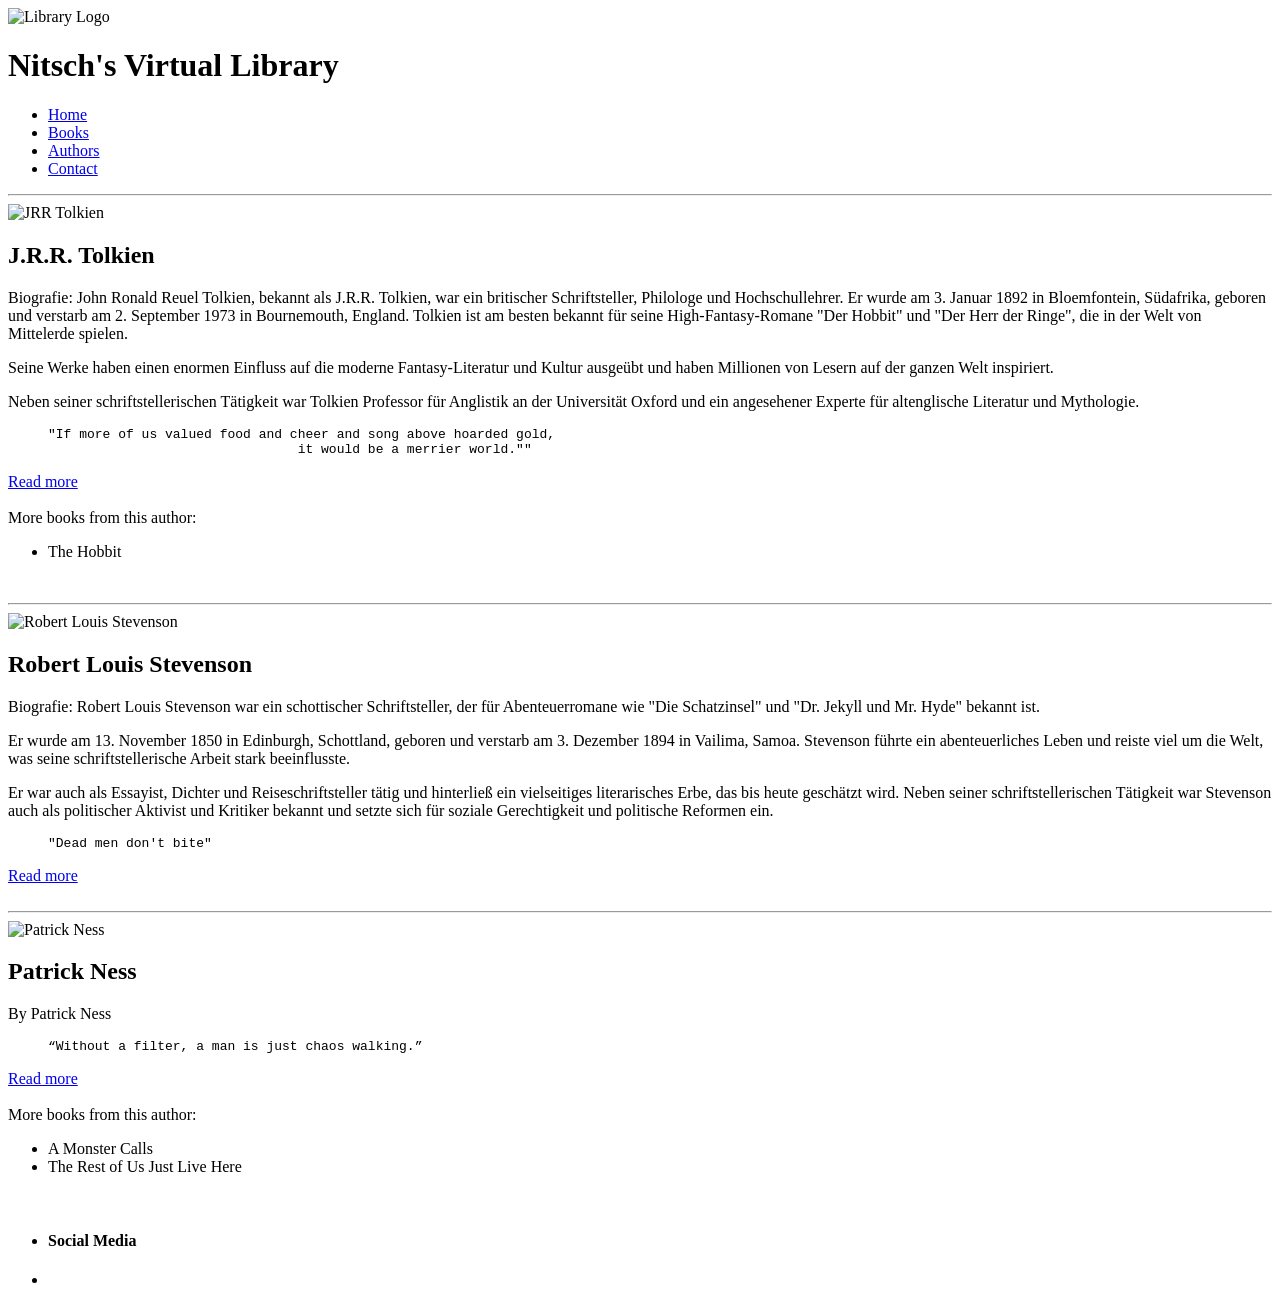
==== authors.html @ 2e57514d "virtual library" ====
<!DOCTYPE html>
<html lang="en">


<head>
    <meta charset="UTF-8">
    <meta name="viewport" content="width=device-width, initial-scale=1.0">
    <title>Virtual Library - Authors</title>
</head>

<body>
    <header>
        <img width="180" src="https://www.logotypes101.com/logos/835/FF20BAD271C87FAD9CA3F0C2E65466D2/the_library.png"
            alt="Library Logo">
        <h1>Nitsch's Virtual Library</h1>
        <nav>
            <ul>
                <li><a href="http://127.0.0.1:3000/library.html">Home</a></li>
                <li><a href="https://examplebooks.com">Books</a></li>
                <li><a href="http://127.0.0.1:3000/authors.html">Authors</a></li>
                <li><a href="https://examplecontact.com">Contact</a></li>
            </ul>
        </nav>
    </header>
    <main>
        <hr />
        <article>
            <img width="240"
                src="https://upload.wikimedia.org/wikipedia/commons/thumb/d/d4/J._R._R._Tolkien%2C_ca._1925.jpg/250px-J._R._R._Tolkien%2C_ca._1925.jpg"
                alt="JRR Tolkien">
            <h2>J.R.R. Tolkien</h2>
            <p>Biografie: John Ronald Reuel Tolkien, bekannt als J.R.R. Tolkien, war ein britischer
                Schriftsteller,
                Philologe und Hochschullehrer. Er wurde am 3. Januar 1892 in Bloemfontein, Südafrika,
                geboren
                und verstarb am 2. September 1973 in Bournemouth, England. Tolkien ist am besten bekannt für
                seine High-Fantasy-Romane "Der Hobbit" und "Der Herr der Ringe", die in der Welt von
                Mittelerde spielen.</p>
            <p>Seine Werke haben einen enormen Einfluss auf die moderne Fantasy-Literatur
                und Kultur ausgeübt und haben Millionen von Lesern auf der ganzen Welt inspiriert.</p>
            <p>Neben
                seiner schriftstellerischen Tätigkeit war Tolkien Professor für Anglistik an der Universität
                Oxford
                und ein angesehener Experte für altenglische Literatur und Mythologie.</p>
            <blockquote>
                <pre>"If more of us valued food and cheer and song above hoarded gold, 
                                it would be a merrier world.""</pre>
            </blockquote>
            <a href="https://en.wikipedia.org/wiki/J._R._R._Tolkien">Read more</a>
            <aside>
                <br />More books from this author:<br />
                <ul>
                    <li>The Hobbit</li>
                </ul>
                
            </aside>
        </article>
        <br />
        <hr />
        <article>
            <img width="240"
                src="https://upload.wikimedia.org/wikipedia/commons/thumb/7/7a/Robert_Louis_Stevenson_by_Henry_Walter_Barnett_bw.jpg/250px-Robert_Louis_Stevenson_by_Henry_Walter_Barnett_bw.jpg"
                alt="Robert Louis Stevenson">
            <h2>Robert Louis Stevenson</h2>
            <p>Biografie: Robert Louis Stevenson war ein schottischer Schriftsteller, der für
                Abenteuerromane
                wie "Die Schatzinsel" und "Dr. Jekyll und Mr. Hyde" bekannt ist.</p>
            <p>Er wurde am 13. November 1850
                in Edinburgh, Schottland, geboren und verstarb am 3. Dezember 1894 in Vailima, Samoa.
                Stevenson führte ein abenteuerliches Leben und reiste viel um die Welt, was seine
                schriftstellerische Arbeit stark beeinflusste.</p>
            <p> Er war auch als Essayist, Dichter und Reiseschriftsteller
                tätig und hinterließ ein vielseitiges literarisches Erbe, das bis heute geschätzt wird.
                Neben seiner
                schriftstellerischen Tätigkeit war Stevenson auch als politischer Aktivist und Kritiker
                bekannt und
                setzte sich für soziale Gerechtigkeit und politische Reformen ein.</p>
            <blockquote>
                <pre>"Dead men don't bite"</pre>
            </blockquote>
            <a href="https://en.wikipedia.org/wiki/Robert_Louis_Stevenson">Read more</a>
        </article>
        <br />
        <hr />
        <article>
            <img width="240"
                src="https://www.ft.com/__origami/service/image/v2/images/raw/http%3A%2F%2Fcom.ft.imagepublish.upp-prod-eu.s3.amazonaws.com%2Ff71e2f0a-4c6e-11ea-95a0-43d18ec715f5?source=next-article&fit=scale-down&quality=highest&width=700&dpr=1"
                alt="Patrick Ness">
            <h2>Patrick Ness</h2>
            <p>By Patrick Ness</p>
            <blockquote>
                <pre>“Without a filter, a man is just chaos walking.”</pre>
            </blockquote>
            <a href="https://en.wikipedia.org/wiki/Patrick_Ness">Read more</a>

            <aside>
                <br />More books from this author:<br />
                <ul>
                    <li>A Monster Calls</li>
                    <li>The Rest of Us Just Live Here</li>
                </ul>
                
            </aside>
        </article>
        <br />

    </main>

    <footer>
        <ul>
            <li><h4>Social Media</h4></li>
            <li></li>
        </ul>
    </footer>
</body>

</html>
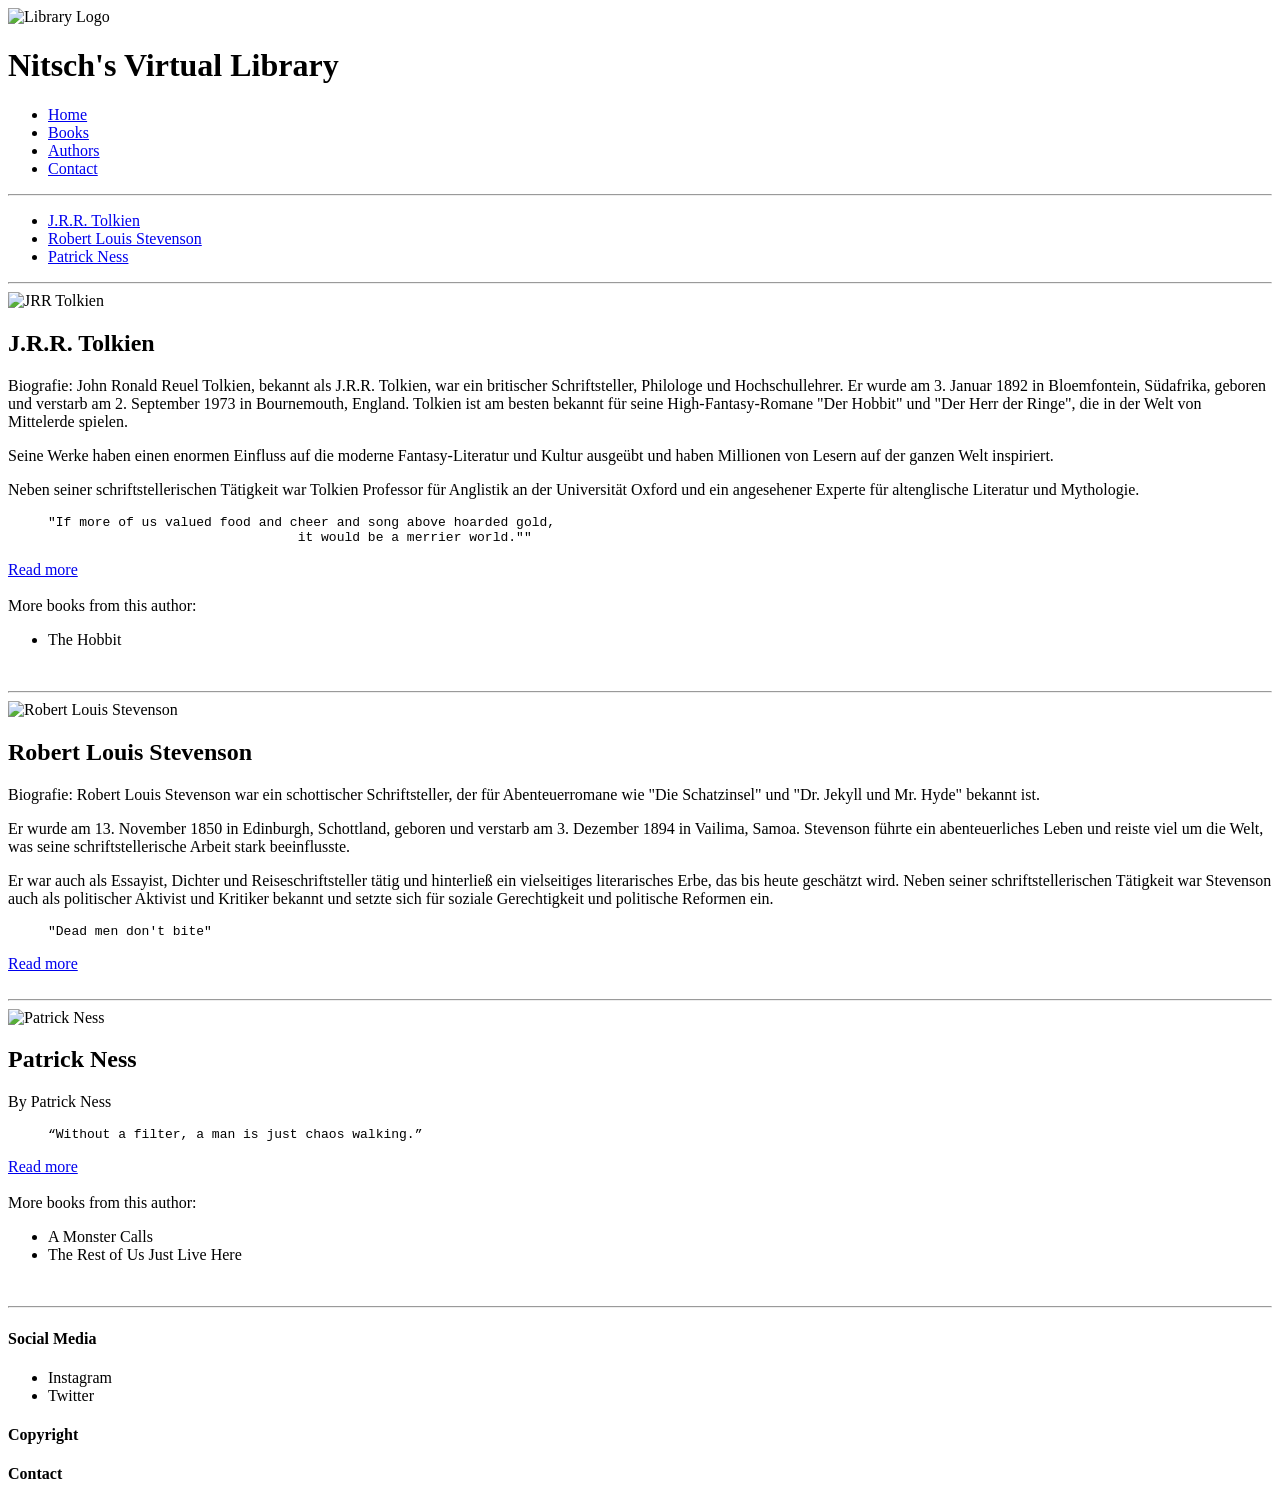
==== commit f71a9ac9: "new" ====
--- a/authors.html
+++ b/authors.html
@@ -16,19 +16,25 @@
         <nav>
             <ul>
                 <li><a href="http://127.0.0.1:3000/library.html">Home</a></li>
-                <li><a href="https://examplebooks.com">Books</a></li>
+                <li><a href="http://127.0.0.1:3000/library.html">Books</a></li>
                 <li><a href="http://127.0.0.1:3000/authors.html">Authors</a></li>
                 <li><a href="https://examplecontact.com">Contact</a></li>
             </ul>
         </nav>
-    </header>
+    <hr /></header>
     <main>
+         <ul>
+            <li><a href="#jrrt">J.R.R. Tolkien</a></li>
+            <li><a href="#rls">Robert Louis Stevenson</a></li>
+            <li><a href="#pn">Patrick Ness</a></li>
+        </ul>
+        
         <hr />
         <article>
             <img width="240"
                 src="https://upload.wikimedia.org/wikipedia/commons/thumb/d/d4/J._R._R._Tolkien%2C_ca._1925.jpg/250px-J._R._R._Tolkien%2C_ca._1925.jpg"
                 alt="JRR Tolkien">
-            <h2>J.R.R. Tolkien</h2>
+            <h2 id="jrrt">J.R.R. Tolkien</h2>
             <p>Biografie: John Ronald Reuel Tolkien, bekannt als J.R.R. Tolkien, war ein britischer
                 Schriftsteller,
                 Philologe und Hochschullehrer. Er wurde am 3. Januar 1892 in Bloemfontein, Südafrika,
@@ -61,7 +67,7 @@
             <img width="240"
                 src="https://upload.wikimedia.org/wikipedia/commons/thumb/7/7a/Robert_Louis_Stevenson_by_Henry_Walter_Barnett_bw.jpg/250px-Robert_Louis_Stevenson_by_Henry_Walter_Barnett_bw.jpg"
                 alt="Robert Louis Stevenson">
-            <h2>Robert Louis Stevenson</h2>
+            <h2 id="rls">Robert Louis Stevenson</h2>
             <p>Biografie: Robert Louis Stevenson war ein schottischer Schriftsteller, der für
                 Abenteuerromane
                 wie "Die Schatzinsel" und "Dr. Jekyll und Mr. Hyde" bekannt ist.</p>
@@ -86,7 +92,7 @@
             <img width="240"
                 src="https://www.ft.com/__origami/service/image/v2/images/raw/http%3A%2F%2Fcom.ft.imagepublish.upp-prod-eu.s3.amazonaws.com%2Ff71e2f0a-4c6e-11ea-95a0-43d18ec715f5?source=next-article&fit=scale-down&quality=highest&width=700&dpr=1"
                 alt="Patrick Ness">
-            <h2>Patrick Ness</h2>
+            <h2 id="pn">Patrick Ness</h2>
             <p>By Patrick Ness</p>
             <blockquote>
                 <pre>“Without a filter, a man is just chaos walking.”</pre>
@@ -107,10 +113,15 @@
     </main>
 
     <footer>
+        <hr/>
+        <h4>Social Media</h4>
         <ul>
-            <li><h4>Social Media</h4></li>
-            <li></li>
+            <li>Instagram</li>
+            <li>Twitter</li>
         </ul>
+
+        <h4>Copyright</h4>
+        <h4>Contact</h4>
     </footer>
 </body>
 
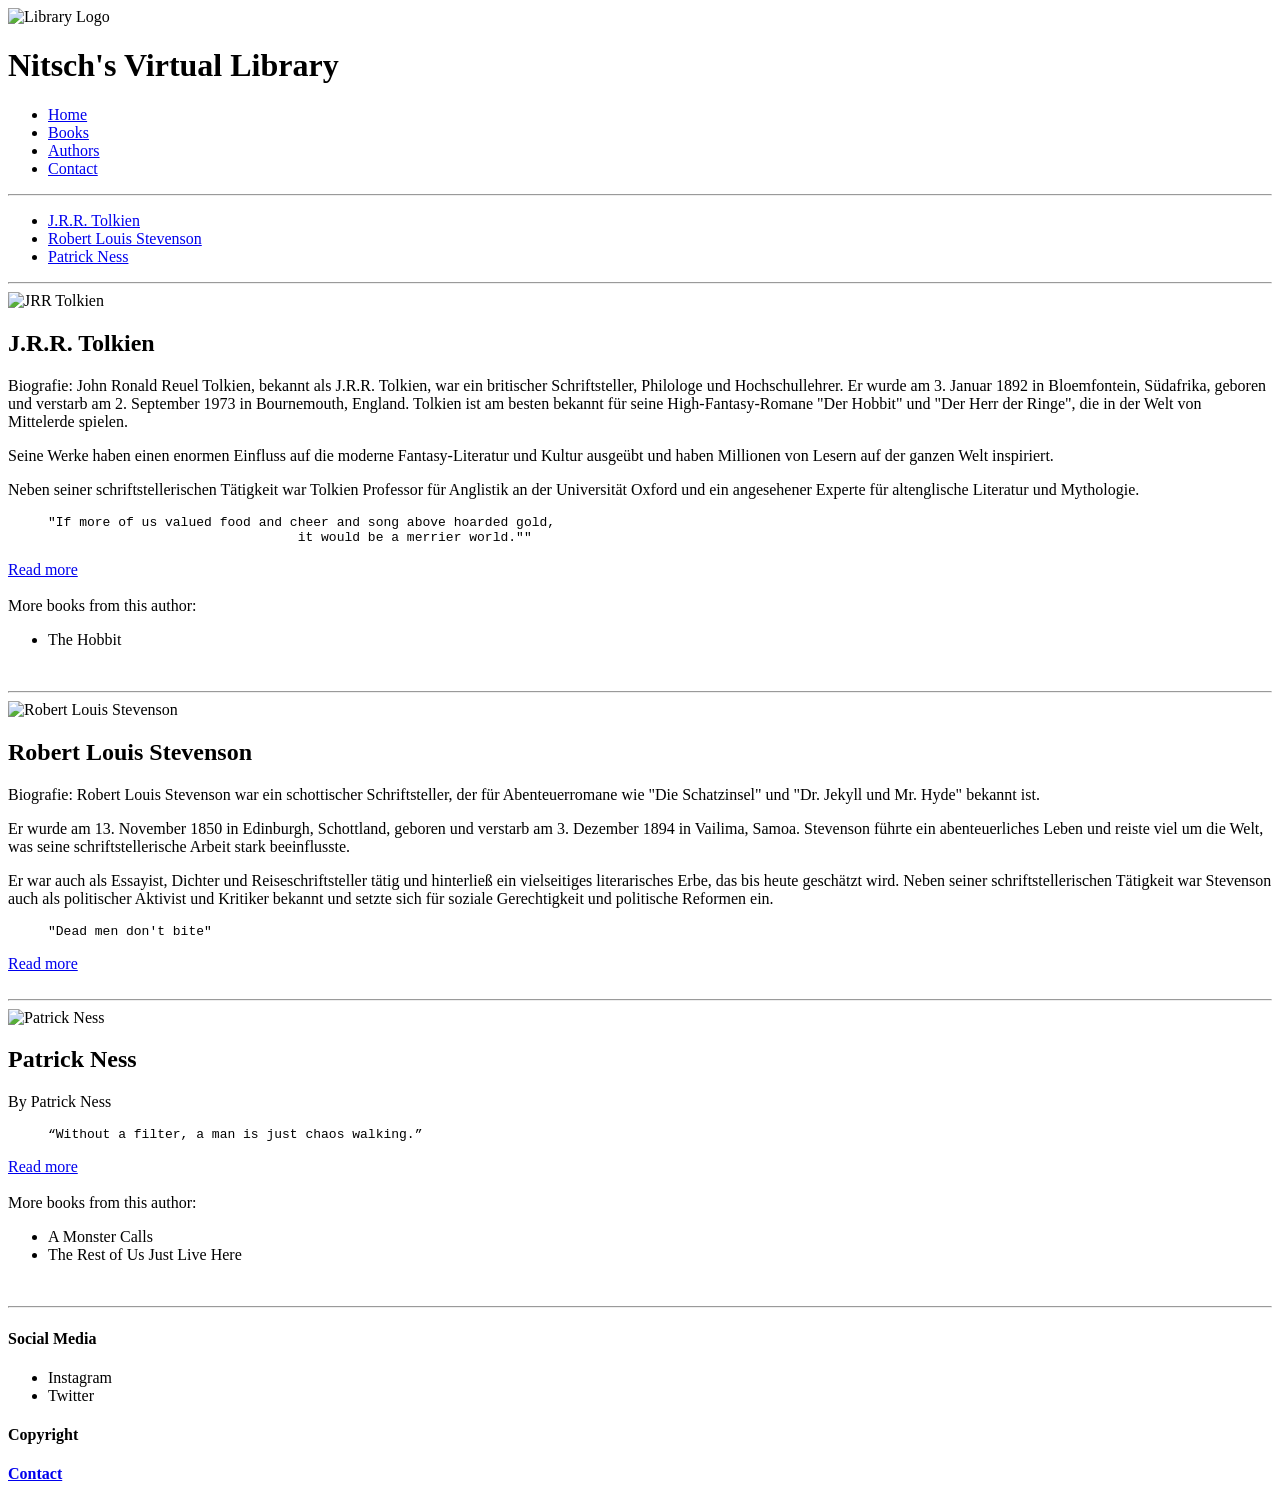
==== commit 5c6796e3: "update" ====
--- a/authors.html
+++ b/authors.html
@@ -18,7 +18,7 @@
                 <li><a href="http://127.0.0.1:3000/library.html">Home</a></li>
                 <li><a href="http://127.0.0.1:3000/library.html">Books</a></li>
                 <li><a href="http://127.0.0.1:3000/authors.html">Authors</a></li>
-                <li><a href="https://examplecontact.com">Contact</a></li>
+                <li><a href="http://127.0.0.1:3000/contactform.html">Contact</a></li>
             </ul>
         </nav>
     <hr /></header>
@@ -121,7 +121,7 @@
         </ul>
 
         <h4>Copyright</h4>
-        <h4>Contact</h4>
+        <h4><a href="http://127.0.0.1:3000/contactform.html">Contact</a></h4>
     </footer>
 </body>
 
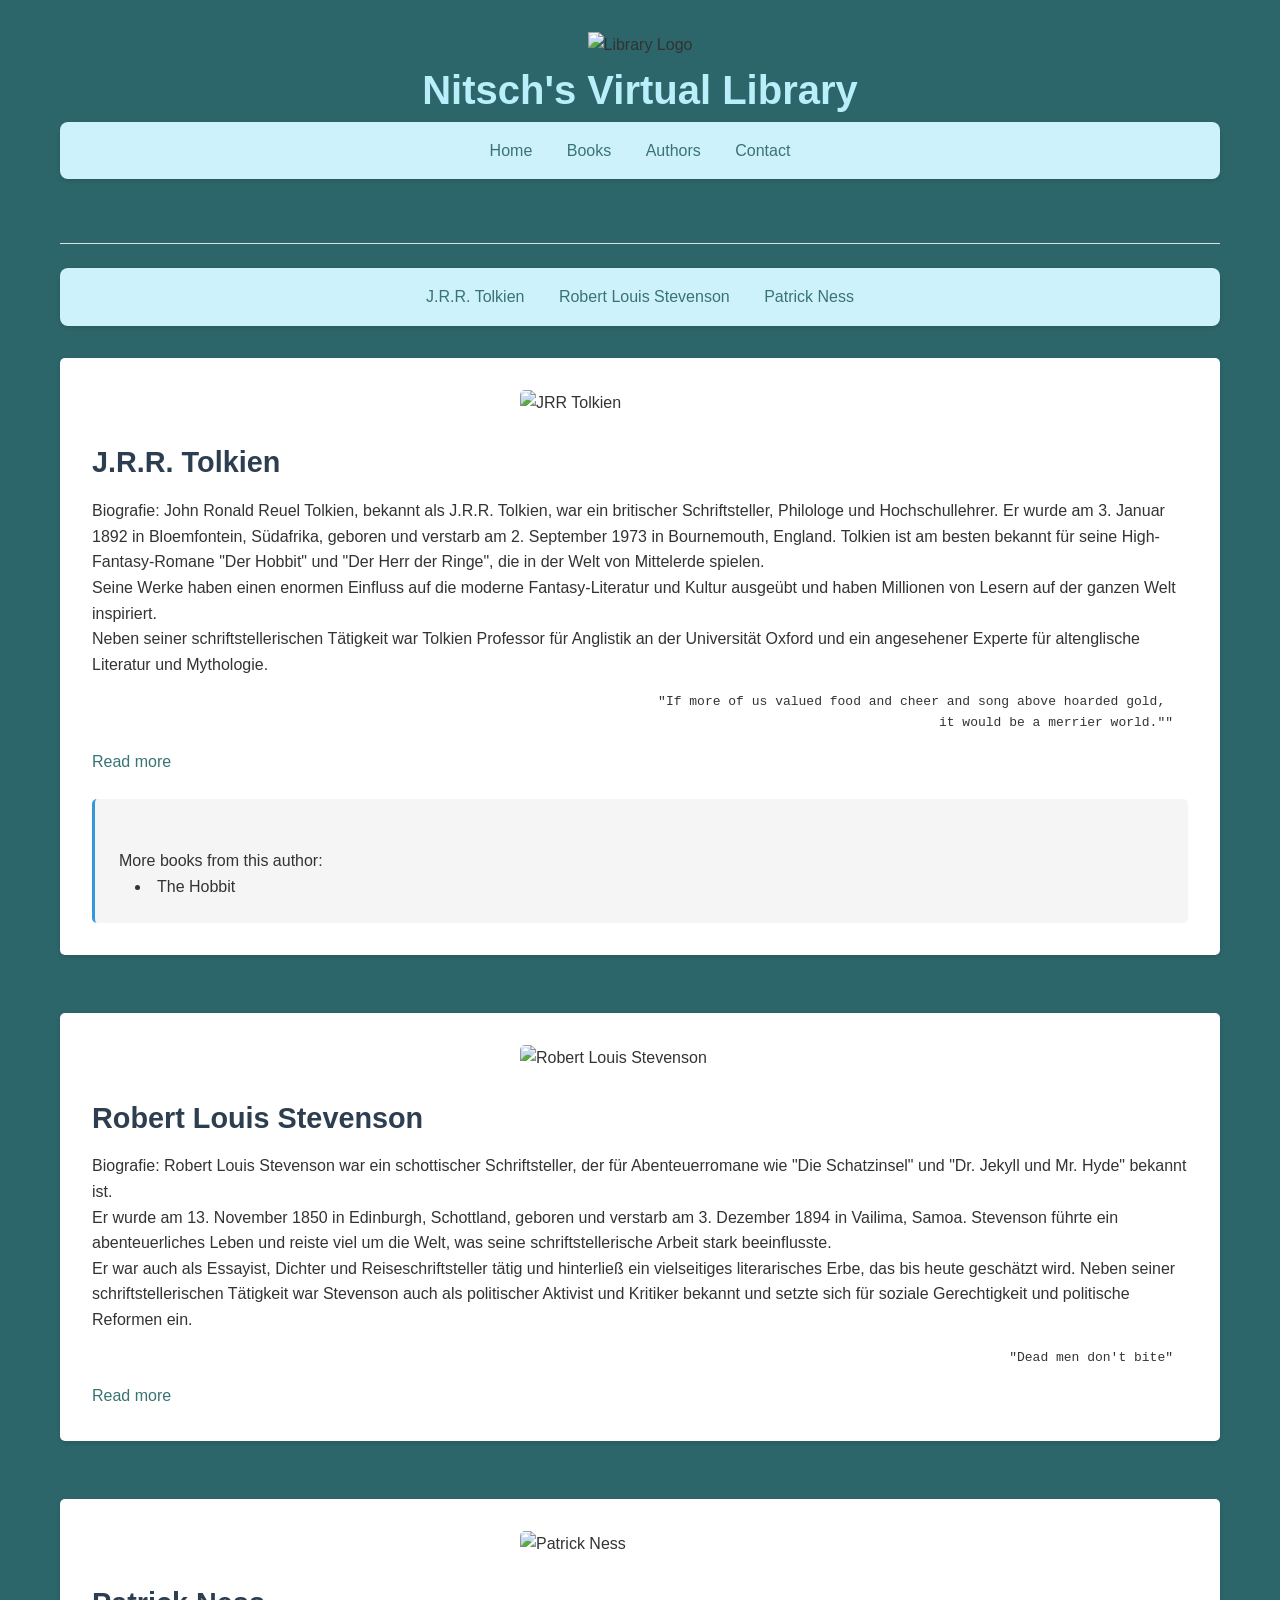
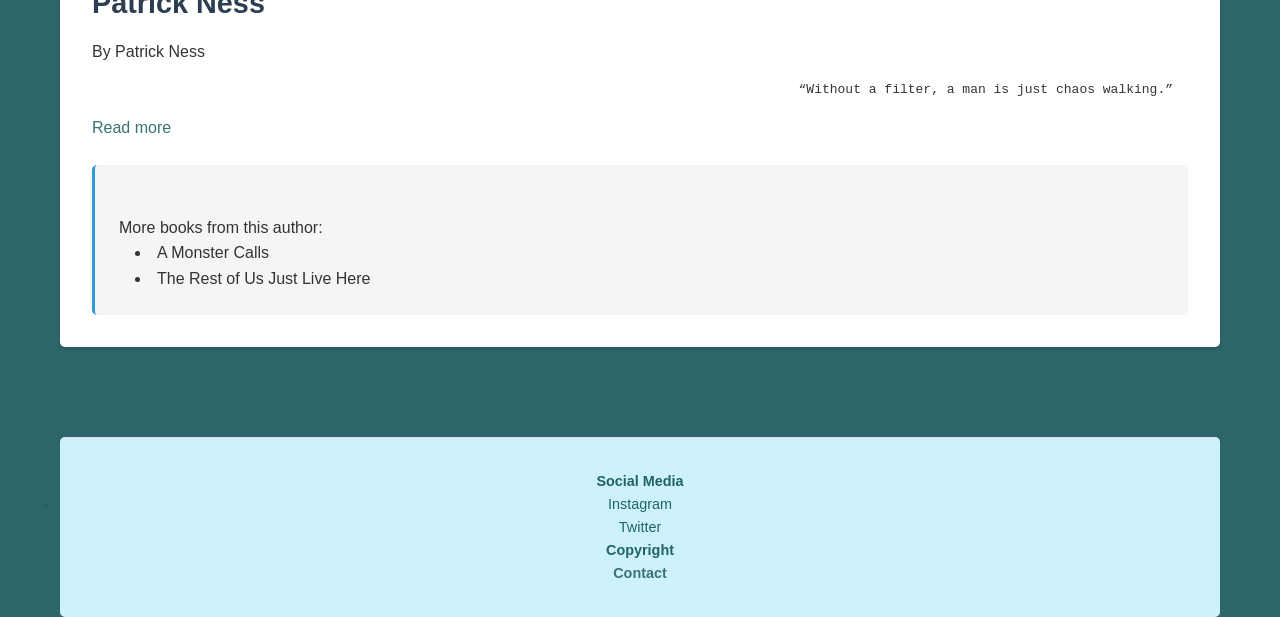
==== commit b050c694: "new" ====
--- a/authors.html
+++ b/authors.html
@@ -6,6 +6,11 @@
     <meta charset="UTF-8">
     <meta name="viewport" content="width=device-width, initial-scale=1.0">
     <title>Virtual Library - Authors</title>
+    <link 
+        rel="stylesheet"
+        href="style.css"
+        type="text/css"
+        >
 </head>
 
 <body>
@@ -21,15 +26,15 @@
                 <li><a href="http://127.0.0.1:3000/contactform.html">Contact</a></li>
             </ul>
         </nav>
-    <hr /></header>
+    </header>
     <main>
-         <ul>
+        <nav> <ul>
             <li><a href="#jrrt">J.R.R. Tolkien</a></li>
             <li><a href="#rls">Robert Louis Stevenson</a></li>
             <li><a href="#pn">Patrick Ness</a></li>
-        </ul>
+        </ul></nav>
         
-        <hr />
+        
         <article>
             <img width="240"
                 src="https://upload.wikimedia.org/wikipedia/commons/thumb/d/d4/J._R._R._Tolkien%2C_ca._1925.jpg/250px-J._R._R._Tolkien%2C_ca._1925.jpg"
@@ -62,7 +67,7 @@
             </aside>
         </article>
         <br />
-        <hr />
+        
         <article>
             <img width="240"
                 src="https://upload.wikimedia.org/wikipedia/commons/thumb/7/7a/Robert_Louis_Stevenson_by_Henry_Walter_Barnett_bw.jpg/250px-Robert_Louis_Stevenson_by_Henry_Walter_Barnett_bw.jpg"
@@ -87,7 +92,7 @@
             <a href="https://en.wikipedia.org/wiki/Robert_Louis_Stevenson">Read more</a>
         </article>
         <br />
-        <hr />
+       
         <article>
             <img width="240"
                 src="https://www.ft.com/__origami/service/image/v2/images/raw/http%3A%2F%2Fcom.ft.imagepublish.upp-prod-eu.s3.amazonaws.com%2Ff71e2f0a-4c6e-11ea-95a0-43d18ec715f5?source=next-article&fit=scale-down&quality=highest&width=700&dpr=1"
@@ -113,7 +118,7 @@
     </main>
 
     <footer>
-        <hr/>
+        
         <h4>Social Media</h4>
         <ul>
             <li>Instagram</li>
--- a/style.css
+++ b/style.css
@@ -0,0 +1,170 @@
+/* Grundlegendes Reset und Basis-Styling */
+* {
+    margin: 0;
+    padding: 0;
+    box-sizing: border-box;
+}
+
+body {
+    /* Schriftart */
+    font-family: "Helvetica Neue", Arial, sans-serif;
+    /* Schriftgröße */
+    font-size: 1em;
+    line-height: 1.6;
+    /* Farben */
+    color: #333;
+    background-color: #2c656a;
+    /* Maximale Breite setzen */
+    max-width: 1200px;
+    /* Zentrieren der Inhalte */
+    margin: 0 auto;
+    /* Innere Abstaende */
+    padding: 0 20px;
+}
+
+/* Header-Styling */
+header {
+    padding: 2rem 0;
+    text-align: center;
+    border-bottom: 1px solid #e0e0e0;
+    margin-bottom: 1.5rem;
+}
+
+header h1 {
+    font-size: 2.5rem;
+    color: #baeefa;
+}
+
+/* Navigation */
+nav {
+    margin-bottom: 2rem;
+    background-color: #cdf2fb;
+    padding: 1rem;
+    border-radius: 8px;
+    box-shadow: 0 2px 4px rgba(0, 0, 0, 0.1);
+    text-align: center;
+}
+
+nav ul {
+    /* Aufzaehlungspunkte deaktivieren */
+    list-style: none;
+}
+
+
+nav li {
+    /* Elemente in einer linie anzeigen */
+    display: inline;
+    /* Abstaende */
+    margin: 0 15px;
+}
+
+/* Hauptinhalt */
+main {
+    margin-bottom: 2rem;
+}
+
+/* Artikel-Styling */
+article {
+    background-color: #fff;
+    padding: 2rem;
+    margin-bottom: 2rem;
+    border-radius: 5px;
+    box-shadow: 0 2px 5px rgba(0, 0, 0, 0.1);
+}
+
+article h2 {
+    font-size: 1.8rem;
+    margin-bottom: 0.8rem;
+    color: #2c3e50;
+}
+
+article h3 {
+    font-size: 1.3rem;
+    margin-bottom: 1rem;
+    color: #3498db;
+
+    article p {
+        margin-bottom: 1rem;
+    }
+}
+
+article img {
+    max-width: 100%;
+    max-height: 240px;
+    /* Maximale Höhe begrenzen */
+    object-fit: contain;
+    /* Behält das Seitenverhältnis bei */
+    height: auto;
+    display: block;
+    margin: 0 auto 1.5rem;
+    border-radius: 5px;
+}
+
+article blockquote {
+    text-align: right;
+    margin: 15px;
+}
+
+/* Links */
+a {
+    color: #3a7373;
+    text-decoration: none;
+}
+
+a:hover {
+    color: #2980b9;
+    text-decoration: underline;
+}
+
+/* Aside-Bereiche */
+aside {
+    background-color: #f5f5f5;
+    padding: 1.5rem;
+    margin-top: 1.5rem;
+    border-radius: 5px;
+    border-left: 3px solid #3498db;
+}
+
+aside h2 {
+    font-size: 1.3rem;
+    margin-bottom: 1rem;
+}
+
+aside ul {
+    list-style-position: inside;
+    margin-left: 1rem;
+
+    aside li {
+        margin-bottom: 0.5rem;
+    }
+}
+
+/* Footer */
+footer {
+    text-align: center;
+    padding: 2rem 0;
+    margin-top: 2rem;
+    border-top: 1px solid #e0e0e0;
+    border-radius: 5px;
+    color: #206562;
+    background-color: #cdf2fb;
+    font-size: 0.9rem;
+
+    .contact-info {
+        margin-top: 1rem;
+    }
+}
+
+form {
+    background-color: #fff;
+    padding: 2rem 0;
+    margin-top: 2rem;
+    border-radius: 5%;
+    padding-left: 40px;;
+}
+
+form h1 {
+    text-align: center;
+    color: #2c3e50;
+    margin-bottom: 2rem;
+}
